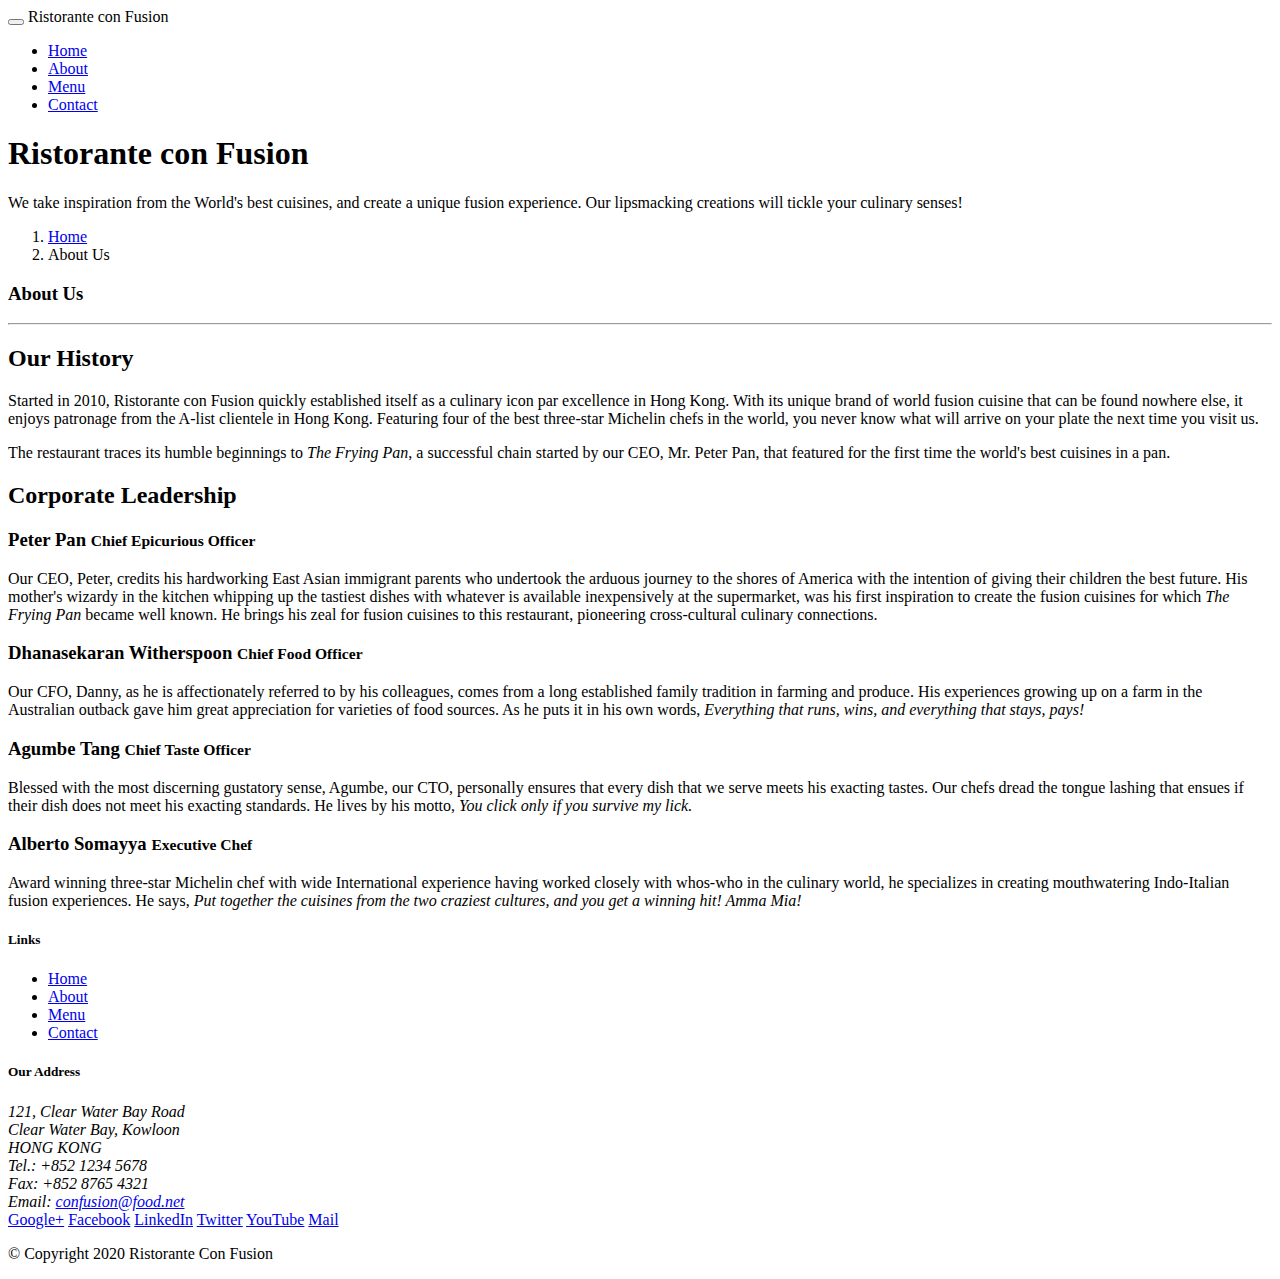
==== aboutus.html @ 40b9193a "file changes" ====
<!DOCTYPE html>
<html lang="en">
<head>
	<meta charset="utf-8">
	<meta name="viewport" content="width=device-width, initial scale=1, shrink-to-fit=no">
	<meta http-equiv="x-ua-compatible" content="ie=edge">
	
	<link rel="stylesheet" href="node_modules/bootstrap/dist/css/bootstrap.min.css">
	<link href="css/styles.css" rel="stylesheet">
	<title>Ristorante Con Fusion: About Us</title>
</head>
<body>
	<nav class="navbar navbar-light navbar-expand-sm fixed-top">
		<div class="container">
			<button class="navbar-toggler" type="button" data-toggle="collapse" data-target="#Navbar">
				<span class="navbar-toggler-icon"></span>
			</button>
			<a class="navbar-brand mr-auto href="index.html">Ristorante con Fusion</a>
			<div class="collapse navbar-collapse" id="Navbar">
				<ul class="navbar-nav mr-auto">
					<li class="nav-item"><a class="nav-link" href="index.html">Home</a></li>
					<li class="nav-item active"><a class="nav-link" href="#">About</a></li>
					<li class="nav-item"><a class="nav-link" href="#">Menu</a></li>
					<li class="nav-item"><a class="nav-link" href="#">Contact</a></li>
				</ul>
			</div>
		</div>
	</nav>
	<header class="jumbotron">
		<div class="container">
			<div class="row row-header">
				<div class="col-12 col-sm-8">
					<h1>Ristorante con Fusion</h1>
					<p>We take inspiration from the World's best cuisines, and create a unique fusion experience. Our lipsmacking creations will tickle your culinary senses!</p>
				</div>
				<div class="col col-sm">
				</div>
			</div>
		</div>
	</header>
	<div class="container">
		<div class="row row-header">
			<ol class="col-12 breadcrumb">
				<li class="breadcrumb-item"><a href="index.html">Home</a></li>
				<li class="breadcrumb-item active">About Us</li>
			</ol>
			<div class="col-12">
				<h3>About Us</h3>
				<hr>
			</div>
		</div>
		<div class="row row-content align-items-center">
			<div class="col-12 col-sm-6">
				<h2>Our History</h2>
				<p>Started in 2010, Ristorante con Fusion quickly established itself as a culinary icon par excellence in Hong Kong. With its unique brand of world fusion cuisine that can be found nowhere else, it enjoys patronage from the A-list clientele in Hong Kong.  Featuring four of the best three-star Michelin chefs in the world, you never know what will arrive on your plate the next time you visit us.</p>
                <p>The restaurant traces its humble beginnings to <em>The Frying Pan</em>, a successful chain started by our CEO, Mr. Peter Pan, that featured for the first time the world's best cuisines in a pan.</p>
            </div>
            <div class="col col-sm">
            </div>
        </div>


        <div class="row row-content">
            <div class="col-12">
                <h2>Corporate Leadership</h2>
                <h3>Peter Pan <small>Chief Epicurious Officer</small></h3>
                <p class=" d-none d-sm-block">Our CEO, Peter, credits his hardworking East Asian immigrant parents who undertook the arduous journey to the shores of America with the intention of giving their children the best future. His mother's wizardy in the kitchen whipping up the tastiest dishes with whatever is available inexpensively at the supermarket, was his first inspiration to create the fusion cuisines for which <em>The Frying Pan</em> became well known. He brings his zeal for fusion cuisines to this restaurant, pioneering cross-cultural culinary connections.</p>
                <h3>Dhanasekaran Witherspoon <small>Chief Food Officer</small></h3>
                <p class=" d-none d-sm-block">Our CFO, Danny, as he is affectionately referred to by his colleagues, comes from a long established family tradition in farming and produce. His experiences growing up on a farm in the Australian outback gave him great appreciation for varieties of food sources. As he puts it in his own words, <em>Everything that runs, wins, and everything that stays, pays!</em></p>
                <h3>Agumbe Tang <small>Chief Taste Officer</small></h3>
                <p class=" d-none d-sm-block">Blessed with the most discerning gustatory sense, Agumbe, our CTO, personally ensures that every dish that we serve meets his exacting tastes. Our chefs dread the tongue lashing that ensues if their dish does not meet his exacting standards. He lives by his motto, <em>You click only if you survive my lick.</em></p>
                <h3>Alberto Somayya <small>Executive Chef</small></h3>
                <p class=" d-none d-sm-block">Award winning three-star Michelin chef with wide International experience having worked closely with whos-who in the culinary world, he specializes in creating mouthwatering Indo-Italian fusion experiences. He says, <em>Put together the cuisines from the two craziest cultures, and you get a winning hit! Amma Mia!</em></p>
            </div>
       </div>

    </div>

    <footer class="footer">
        <div class="container">
            <div class="row">             
                <div class="col-5 offset-1 col-sm-2">
                    <h5>Links</h5>
                    <ul class="list-unstyled">
                        <li><a href="index.html">Home</a></li>
                        <li><a href="#">About</a></li>
                        <li><a href="#">Menu</a></li>
                        <li><a href="#">Contact</a></li>
                    </ul>
                </div>
                <div class="col-6 col-sm-5">
                    <h5>Our Address</h5>
                    <address>
		              121, Clear Water Bay Road<br>
		              Clear Water Bay, Kowloon<br>
		              HONG KONG<br>
		              Tel.: +852 1234 5678<br>
		              Fax: +852 8765 4321<br>
		              Email: <a href="mailto:confusion@food.net">confusion@food.net</a>
		           </address>
                </div>
                <div class="col col-sm-4 align-self-center">
                    <div class="text-align:center">
                        <a href="http://google.com/+">Google+</a>
                        <a href="http://www.facebook.com/profile.php?id=">Facebook</a>
                        <a href="http://www.linkedin.com/in/">LinkedIn</a>
                        <a href="http://twitter.com/">Twitter</a>
                        <a href="http://youtube.com/">YouTube</a>
                        <a href="mailto:">Mail</a>
                    </div>
                </div>
           </div>
           <div class="row justify-content-center">             
                <div class="col-auto">
                    <p>© Copyright 2020 Ristorante Con Fusion</p>
                </div>
           </div>
        </div>
    </footer>
		<script src="node_modules/jquery/dist/jquery.min.js"></script>
		<script src="node_modules/popper.js/dist/umd/popper.min.js"></script>
		<script src="node_modules/bootstrap/dist/js/bootstrap.min.js"></script>
</body>

</html>
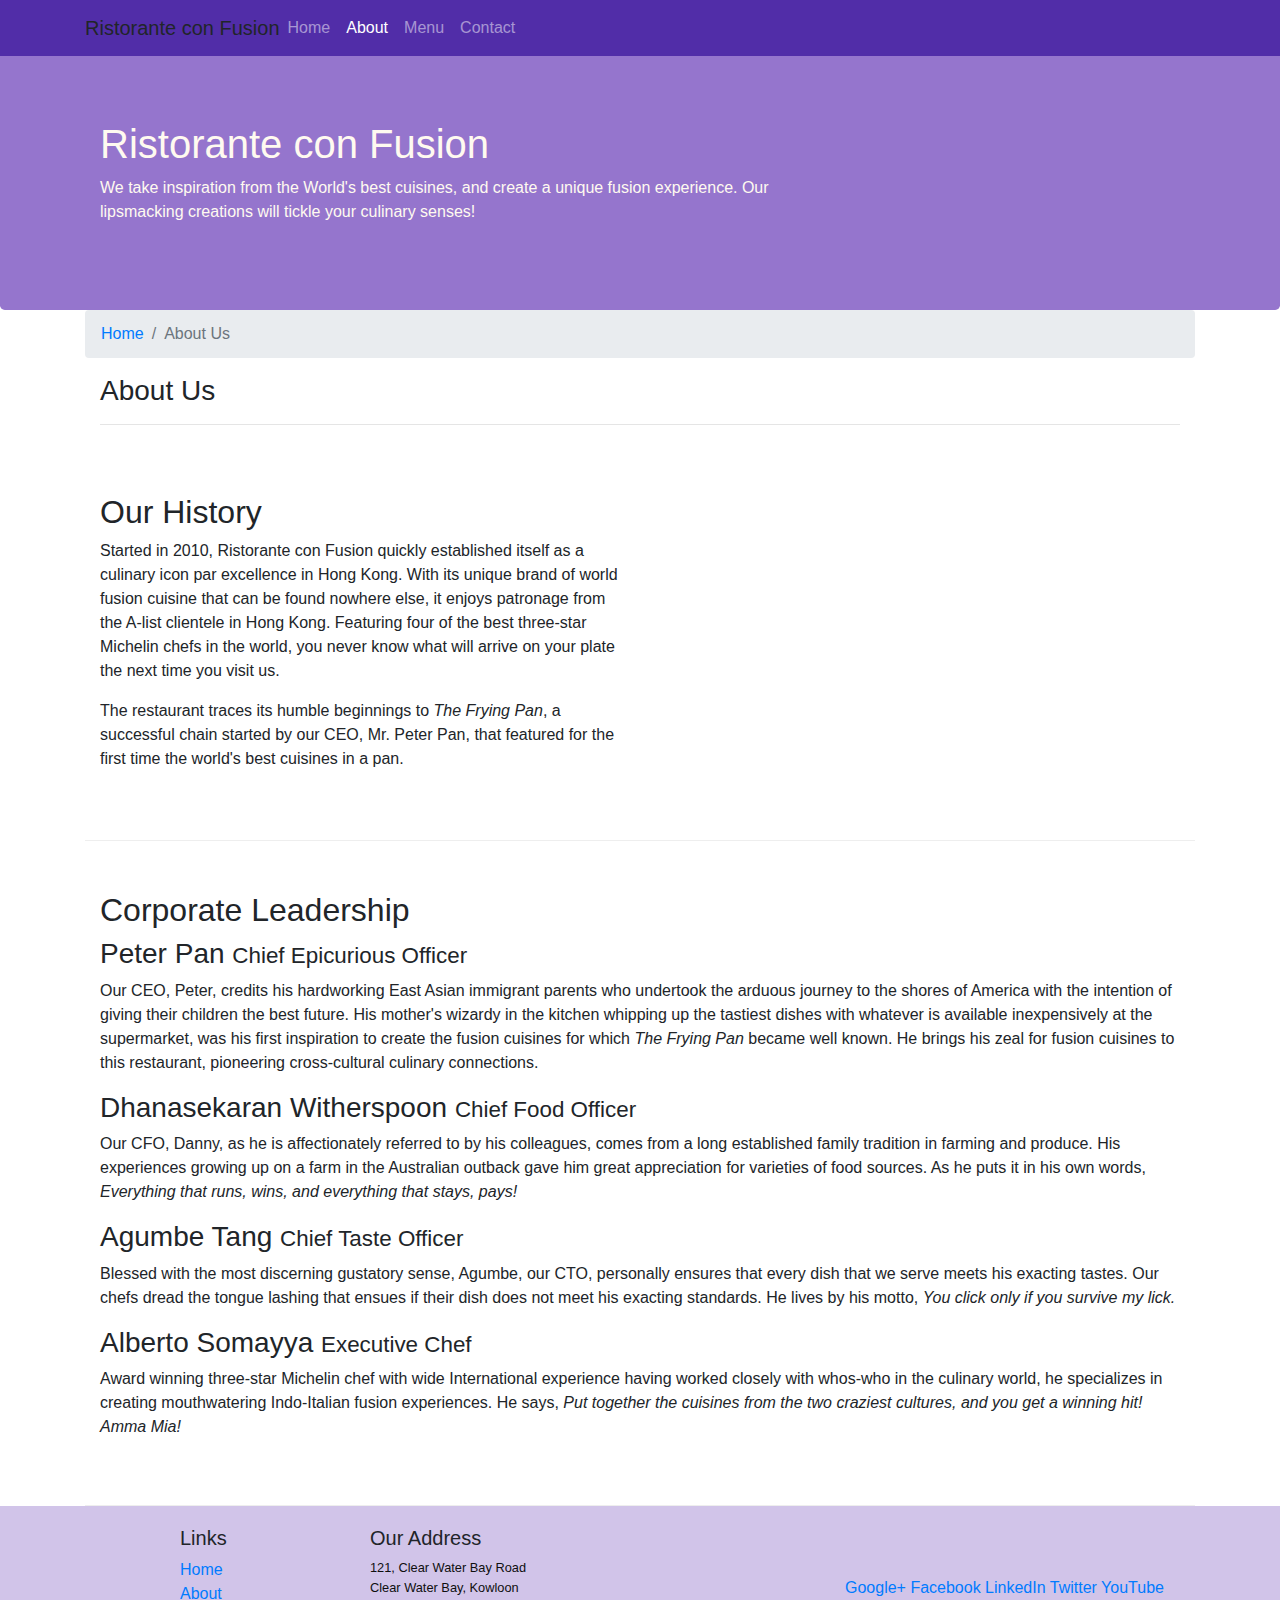
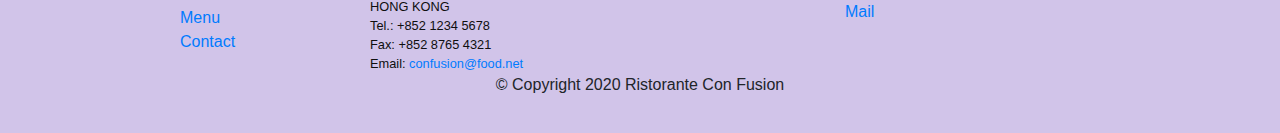
==== commit eb927604: "css changed" ====
--- a/aboutus.html
+++ b/aboutus.html
@@ -10,7 +10,7 @@
 	<title>Ristorante Con Fusion: About Us</title>
 </head>
 <body>
-	<nav class="navbar navbar-light navbar-expand-sm fixed-top">
+	<nav class="navbar navbar-dark navbar-expand-sm fixed-top">
 		<div class="container">
 			<button class="navbar-toggler" type="button" data-toggle="collapse" data-target="#Navbar">
 				<span class="navbar-toggler-icon"></span>
--- a/css/styles.css
+++ b/css/styles.css
@@ -0,0 +1,37 @@
+ .row-header {
+	 margin: 0px auto;
+	 padding: 0px;
+ }
+ .row-content {
+	 margin: 0px auto;
+	 padding: 50px 0px 50px 0px;
+	 border-bottom: 1px ridge;
+	 min-height:400px;
+ }
+ .footer {
+	 background-color:  #D1C4E9;
+	 margin: 0px auto;
+	 padding: 20px 0px 20px 0px;
+ }
+ .jumbotron {
+	 padding: 70px 30px 70px 30px;
+	 margin: 0px auto;
+	 background: #9575CD;
+	 color:floralwhite;
+ }
+ address {
+	 font-size:80%;
+	 margin:0px;
+	 color:#0f0f0f;
+ }
+ body {
+	padding: 50px 0px 0px 0px;
+	z-index: 0;
+ }
+ .navbar-dark {
+	background-color: #512DA8;
+ }
+ 
+	
+
+	 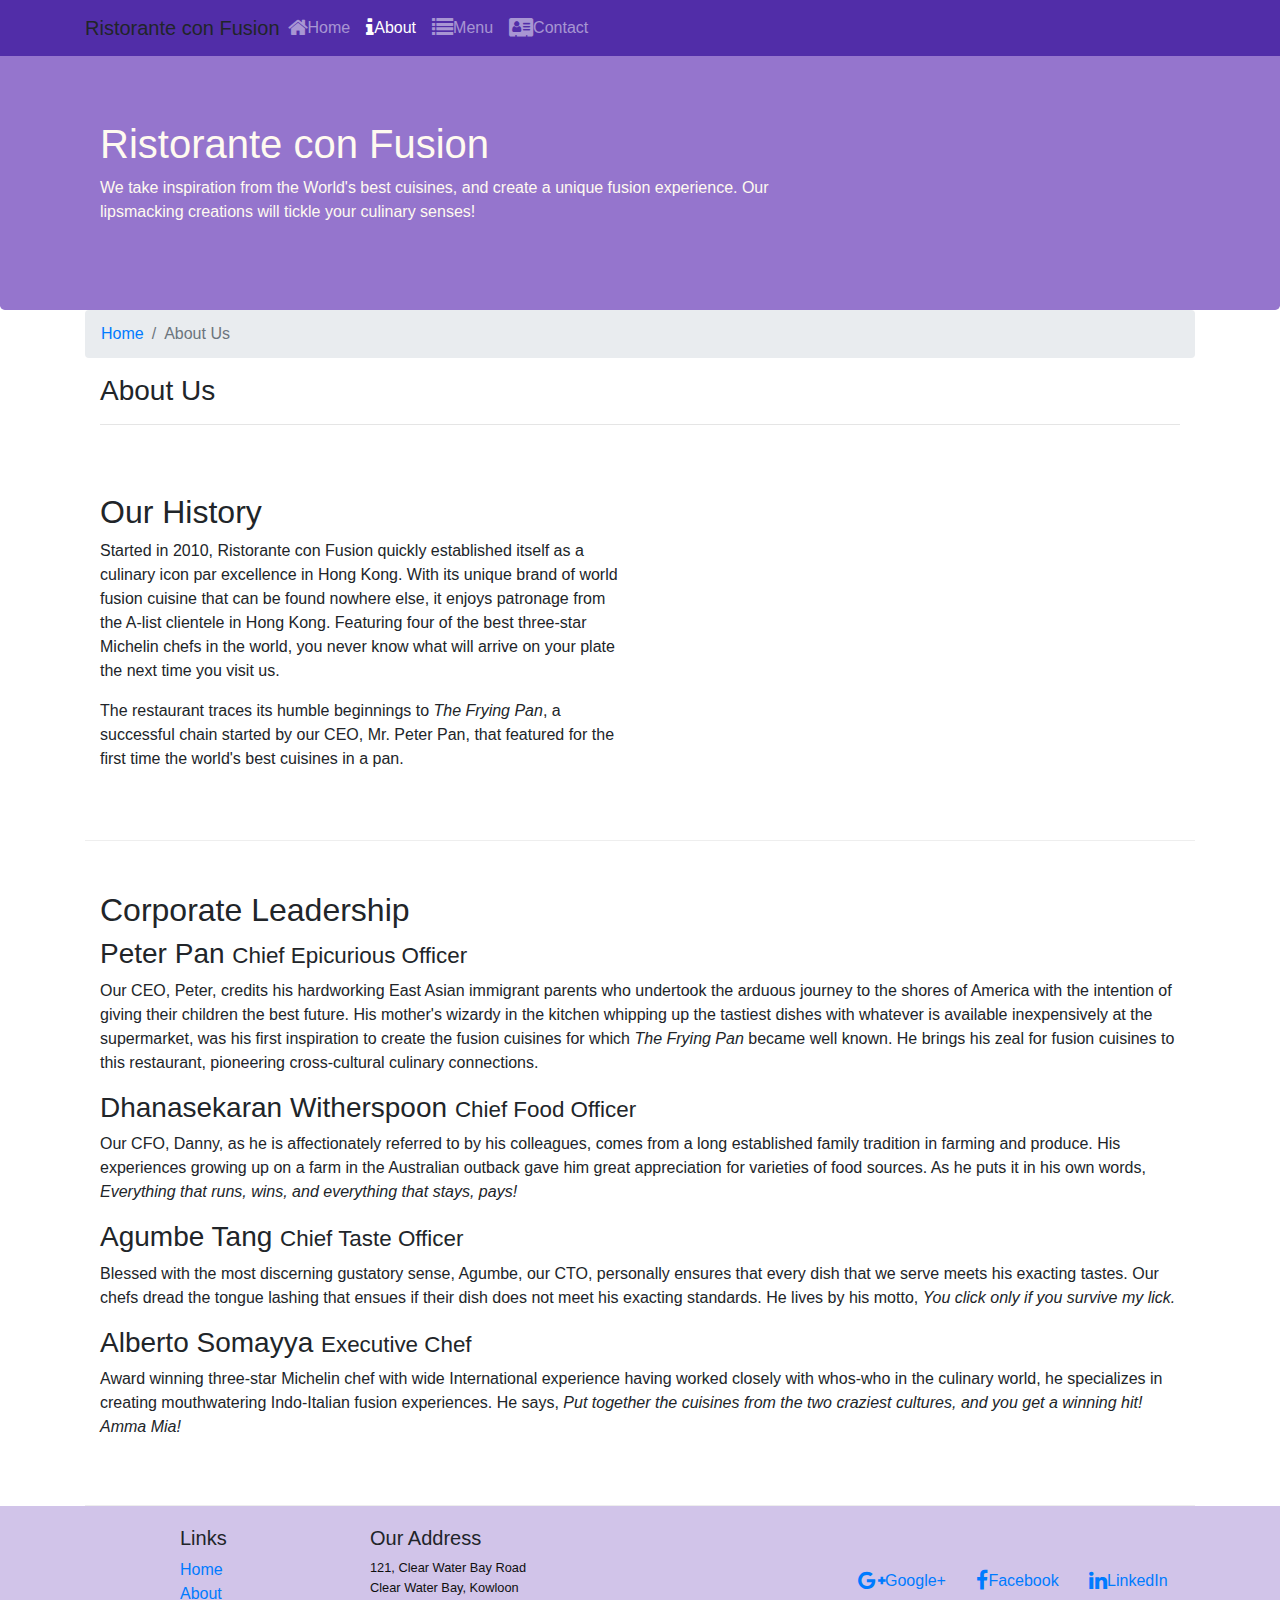
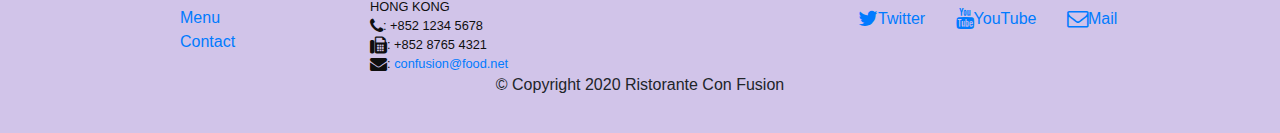
==== commit bddbb790: "icons added" ====
--- a/aboutus.html
+++ b/aboutus.html
@@ -6,6 +6,8 @@
 	<meta http-equiv="x-ua-compatible" content="ie=edge">
 	
 	<link rel="stylesheet" href="node_modules/bootstrap/dist/css/bootstrap.min.css">
+	<link rel="stylesheet" href="node_modules/font-awesome/css/font-awesome.min.css">
+	<link rel="stylesheet" href="node-modules/bootstrap-social/bootstrap-social.css">
 	<link href="css/styles.css" rel="stylesheet">
 	<title>Ristorante Con Fusion: About Us</title>
 </head>
@@ -18,10 +20,10 @@
 			<a class="navbar-brand mr-auto href="index.html">Ristorante con Fusion</a>
 			<div class="collapse navbar-collapse" id="Navbar">
 				<ul class="navbar-nav mr-auto">
-					<li class="nav-item"><a class="nav-link" href="index.html">Home</a></li>
-					<li class="nav-item active"><a class="nav-link" href="#">About</a></li>
-					<li class="nav-item"><a class="nav-link" href="#">Menu</a></li>
-					<li class="nav-item"><a class="nav-link" href="#">Contact</a></li>
+					<li class="nav-item"><a class="nav-link" href="index.html"><span class="fa fa-home fa-lg"></span>Home</a></li>
+					<li class="nav-item active"><a class="nav-link" href="#"><span class="fa fa-info fa-lg"></span>About</a></li>
+					<li class="nav-item"><a class="nav-link" href="#"><span class="fa fa-list fa-lg"></span>Menu</a></li>
+					<li class="nav-item"><a class="nav-link" href="#"><span class="fa fa-address-card fa-lg"></span>Contact</a></li>
 				</ul>
 			</div>
 		</div>
@@ -94,19 +96,19 @@
 		              121, Clear Water Bay Road<br>
 		              Clear Water Bay, Kowloon<br>
 		              HONG KONG<br>
-		              Tel.: +852 1234 5678<br>
-		              Fax: +852 8765 4321<br>
-		              Email: <a href="mailto:confusion@food.net">confusion@food.net</a>
+		              <i class="fa fa-phone fa-lg"></i>: +852 1234 5678<br>
+		              <i class="fa fa-fax fa-lg"></i>: +852 8765 4321<br>
+		              <i class="fa fa-envelope fa-lg"></i>: <a href="mailto:confusion@food.net">confusion@food.net</a>
 		           </address>
                 </div>
                 <div class="col col-sm-4 align-self-center">
                     <div class="text-align:center">
-                        <a href="http://google.com/+">Google+</a>
-                        <a href="http://www.facebook.com/profile.php?id=">Facebook</a>
-                        <a href="http://www.linkedin.com/in/">LinkedIn</a>
-                        <a href="http://twitter.com/">Twitter</a>
-                        <a href="http://youtube.com/">YouTube</a>
-                        <a href="mailto:">Mail</a>
+                        <a class="btn btn-social-icon btn-google-plus" href="http://google.com/+"><i class="fa fa-google-plus fa-lg"></i>Google+</a>
+                        <a class="btn btn-social-icon btn-facebook" href="http://www.facebook.com/profile.php?id="><i class="fa fa-facebook fa-lg"></i>Facebook</a>
+                        <a class="btn btn-social-icon btn-linkedin" href="http://www.linkedin.com/in/"><i class="fa fa-linkedin fa-lg"></i>LinkedIn</a>
+                        <a class="btn btn-social-icon btn-twitter" href="http://twitter.com/"><i class="fa fa-twitter fa-lg"></i>Twitter</a>
+                        <a class="btn btn-social-icon btn-google" href="http://youtube.com/"><i class="fa fa-youtube fa-lg"></i>YouTube</a>
+                        <a class="btn btn-social-icon" href="mailto:"><i class="fa fa-envelope-o fa-lg"></i>Mail</a>
                     </div>
                 </div>
            </div>
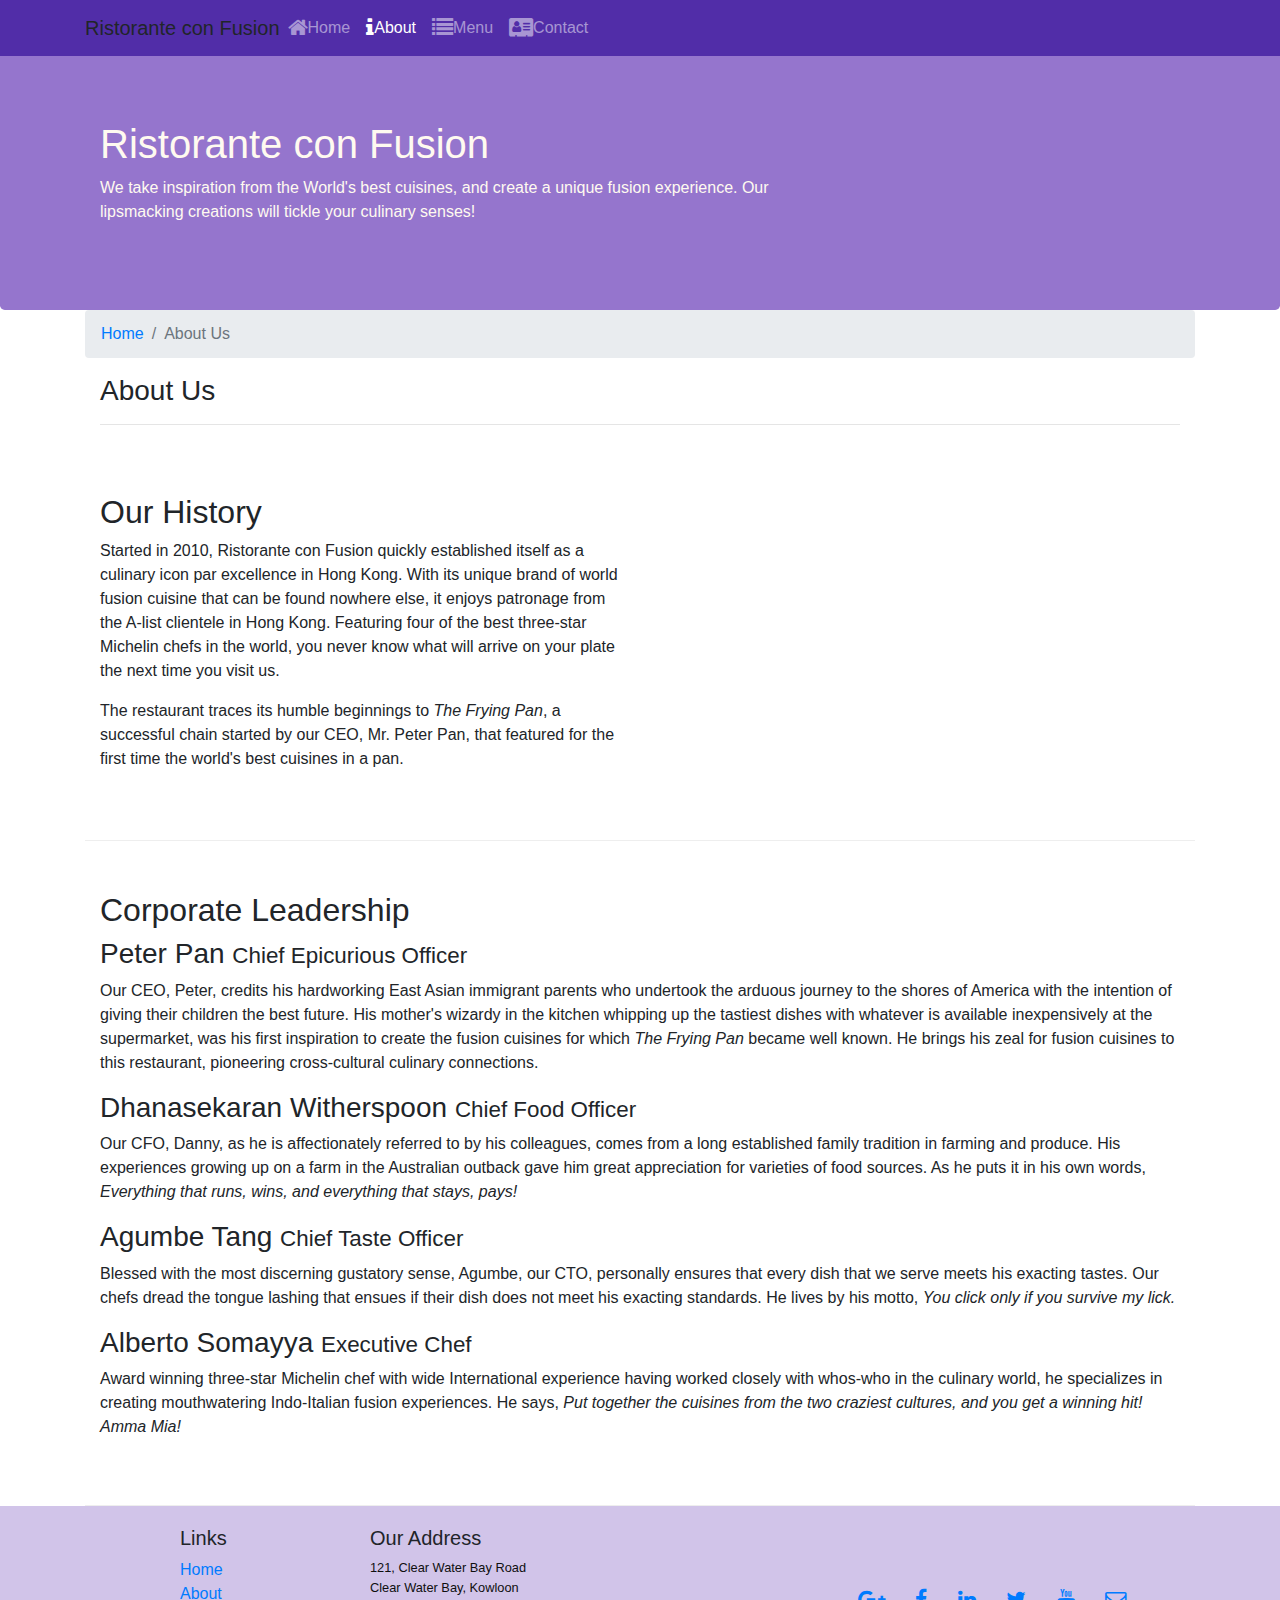
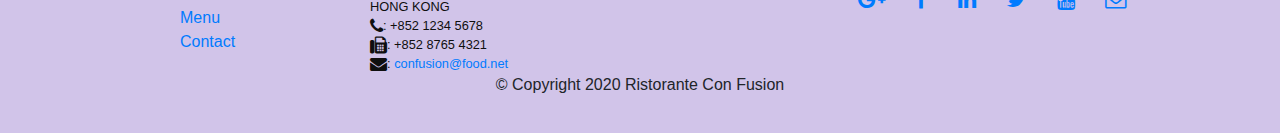
==== commit 06ab00b1: "Buttons" ====
--- a/aboutus.html
+++ b/aboutus.html
@@ -101,14 +101,14 @@
 		              <i class="fa fa-envelope fa-lg"></i>: <a href="mailto:confusion@food.net">confusion@food.net</a>
 		           </address>
                 </div>
-                <div class="col col-sm-4 align-self-center">
+                <div class="col-12 col-sm-4 align-self-center">
                     <div class="text-align:center">
-                        <a class="btn btn-social-icon btn-google-plus" href="http://google.com/+"><i class="fa fa-google-plus fa-lg"></i>Google+</a>
-                        <a class="btn btn-social-icon btn-facebook" href="http://www.facebook.com/profile.php?id="><i class="fa fa-facebook fa-lg"></i>Facebook</a>
-                        <a class="btn btn-social-icon btn-linkedin" href="http://www.linkedin.com/in/"><i class="fa fa-linkedin fa-lg"></i>LinkedIn</a>
-                        <a class="btn btn-social-icon btn-twitter" href="http://twitter.com/"><i class="fa fa-twitter fa-lg"></i>Twitter</a>
-                        <a class="btn btn-social-icon btn-google" href="http://youtube.com/"><i class="fa fa-youtube fa-lg"></i>YouTube</a>
-                        <a class="btn btn-social-icon" href="mailto:"><i class="fa fa-envelope-o fa-lg"></i>Mail</a>
+                        <a class="btn btn-social-icon btn-google-plus" href="http://google.com/+"><i class="fa fa-google-plus fa-lg"></i></a>
+                        <a class="btn btn-social-icon btn-facebook" href="http://www.facebook.com/profile.php?id="><i class="fa fa-facebook fa-lg"></i></a>
+                        <a class="btn btn-social-icon btn-linkedin" href="http://www.linkedin.com/in/"><i class="fa fa-linkedin fa-lg"></i></a>
+                        <a class="btn btn-social-icon btn-twitter" href="http://twitter.com/"><i class="fa fa-twitter fa-lg"></i></a>
+                        <a class="btn btn-social-icon btn-google" href="http://youtube.com/"><i class="fa fa-youtube fa-lg"></i></a>
+                        <a class="btn btn-social-icon" href="mailto:"><i class="fa fa-envelope-o fa-lg"></i></a>
                     </div>
                 </div>
            </div>
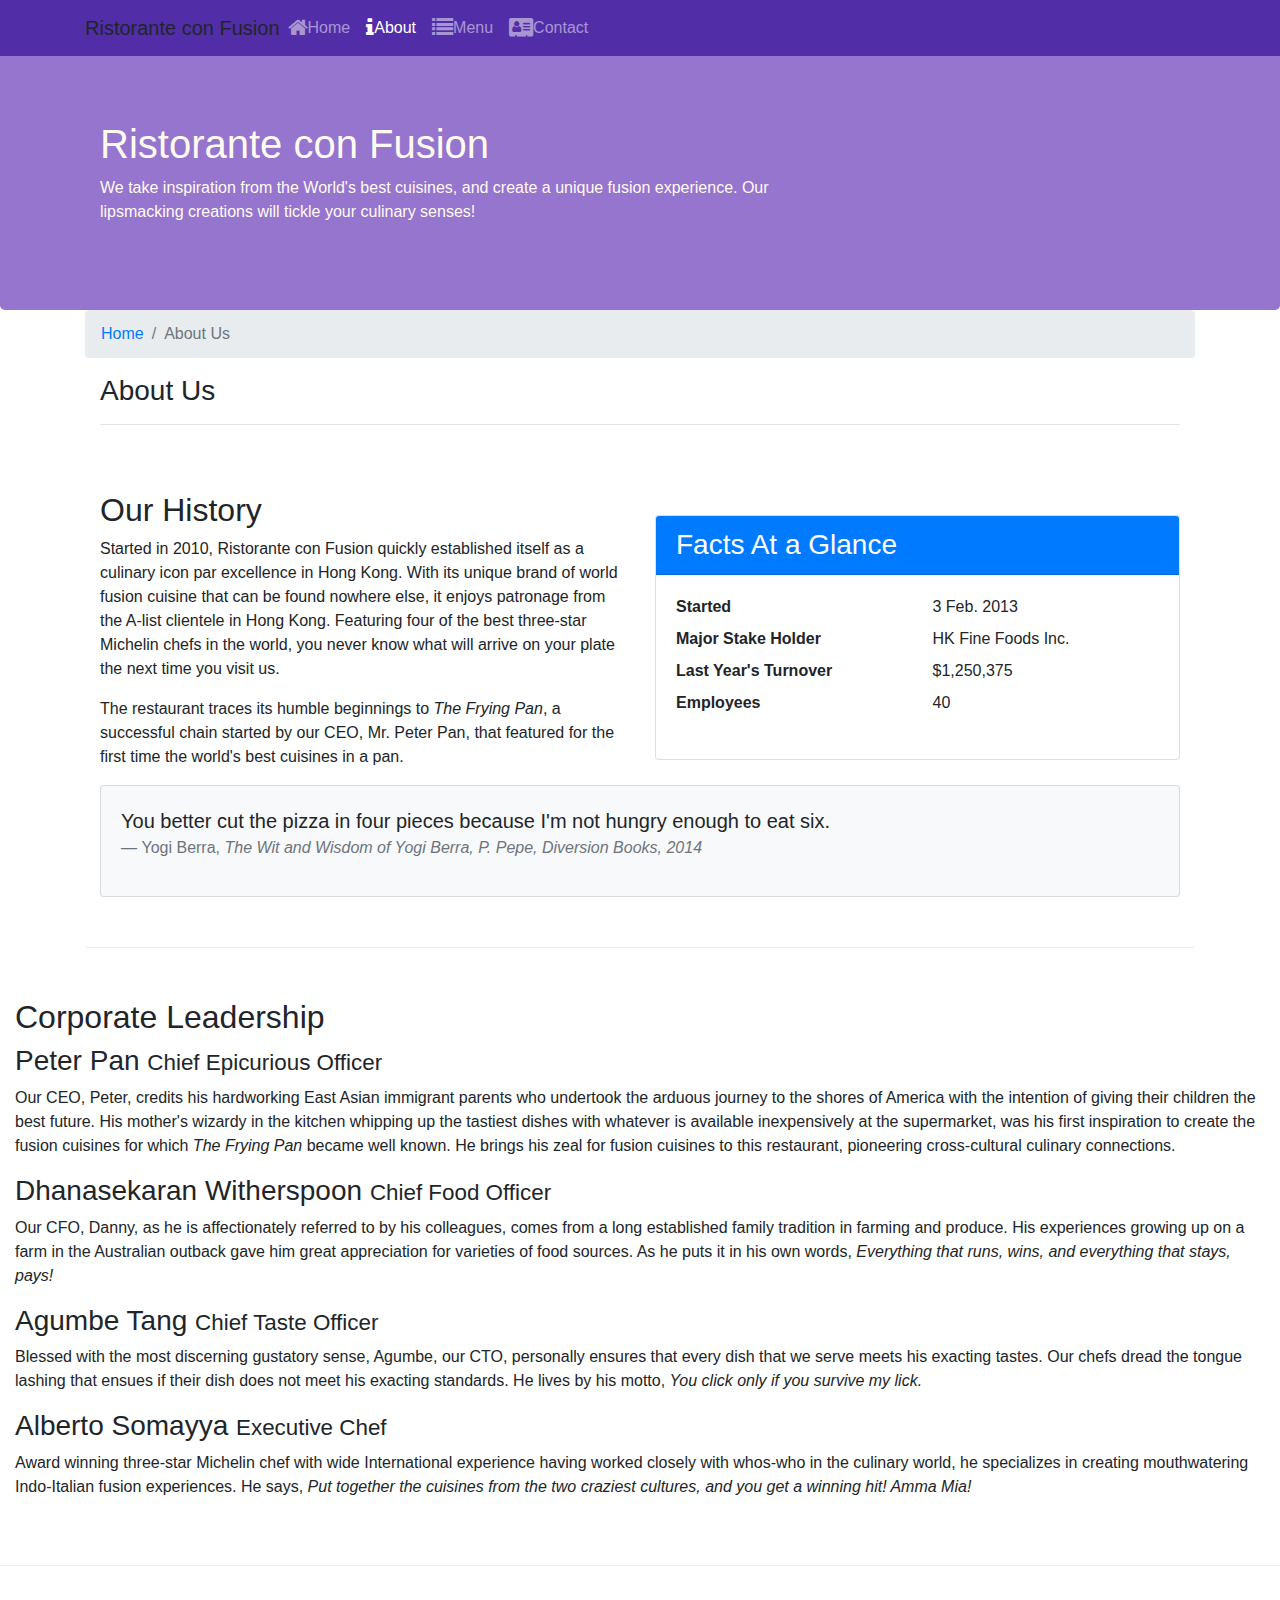
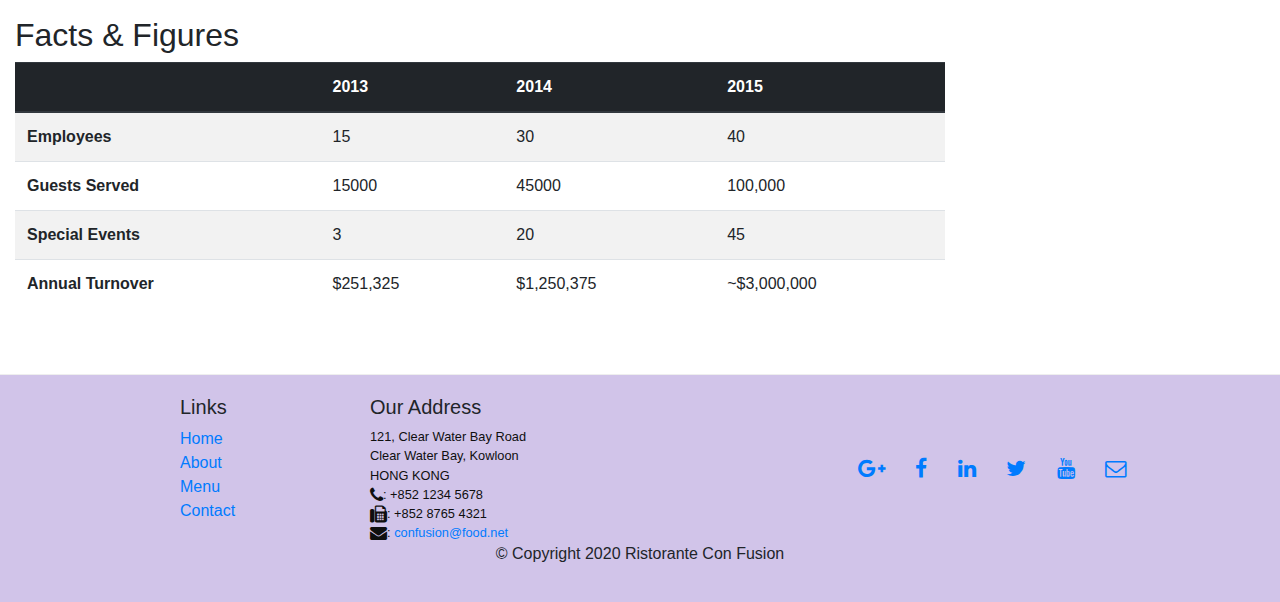
==== commit ce5b030d: "tables and cards" ====
--- a/aboutus.html
+++ b/aboutus.html
@@ -57,7 +57,35 @@
 				<p>Started in 2010, Ristorante con Fusion quickly established itself as a culinary icon par excellence in Hong Kong. With its unique brand of world fusion cuisine that can be found nowhere else, it enjoys patronage from the A-list clientele in Hong Kong.  Featuring four of the best three-star Michelin chefs in the world, you never know what will arrive on your plate the next time you visit us.</p>
                 <p>The restaurant traces its humble beginnings to <em>The Frying Pan</em>, a successful chain started by our CEO, Mr. Peter Pan, that featured for the first time the world's best cuisines in a pan.</p>
             </div>
-            <div class="col col-sm">
+			<div class="col-12 col-sm-6">
+                <div class="card">
+                    <h3 class="card-header bg-primary text-white">Facts At a Glance</h3>
+                    <div class="card-body">
+                        <dl class="row">
+                            <dt class="col-6">Started</dt>
+                            <dd class="col-6">3 Feb. 2013</dd>
+                            <dt class="col-6">Major Stake Holder</dt>
+                            <dd class="col-6">HK Fine Foods Inc.</dd>
+                            <dt class="col-6">Last Year's Turnover</dt>
+                            <dd class="col-6">$1,250,375</dd>
+                            <dt class="col-6">Employees</dt>
+                            <dd class="col-6">40</dd>
+                        </dl>
+                    </div>
+                </div>
+            </div>
+			<div class="col-12">
+                <div class="card card-body bg-light">
+                    <blockquote class="blockquote">
+                        <p class="mb-0">You better cut the pizza in four pieces because
+                            I'm not hungry enough to eat six.</p>
+                        <footer class="blockquote-footer">Yogi Berra,
+                            <cite title="Source Title">The Wit and Wisdom of Yogi Berra,
+                            P. Pepe, Diversion Books, 2014</cite>
+                        </footer>
+                    </blockquote>
+                </div>
+            </div>
             </div>
         </div>
 
@@ -75,6 +103,51 @@
                 <p class=" d-none d-sm-block">Award winning three-star Michelin chef with wide International experience having worked closely with whos-who in the culinary world, he specializes in creating mouthwatering Indo-Italian fusion experiences. He says, <em>Put together the cuisines from the two craziest cultures, and you get a winning hit! Amma Mia!</em></p>
             </div>
        </div>
+		 <div class="row row-content">
+            <div class="col-12 col-sm-9">
+                <h2>Facts &amp; Figures</h2>
+				<div class="table-responsive">
+					<table class="table table-striped">
+                        <thead class="thead-dark">
+                            <tr>
+                                <th>&nbsp;</th>
+                                <th>2013</th>
+                                <th>2014</th>
+                                <th>2015</th>
+                            </tr>
+                        </thead>
+                        <tbody>
+                            <tr>
+                                <th>Employees</th>
+                                <td>15</td>
+                                <td>30</td>
+                                <td>40</td>
+                            </tr>
+                            <tr>
+                                <th>Guests Served</th>
+                                <td>15000</td>
+                                <td>45000</td>
+                                <td>100,000</td>
+                            </tr>
+                            <tr>
+                                <th>Special Events</th>
+                                <td>3</td>
+                                <td>20</td>
+                                <td>45</td>
+                            </tr>
+                            <tr>
+                                <th>Annual Turnover</th>
+                                <td>$251,325</td>
+                                <td>$1,250,375</td>
+                                <td>~$3,000,000</td>
+                            </tr>
+                        </tbody>
+                    </table>
+                </div>
+            </div>
+             <div class="col-12 col-sm-3">
+            </div>
+       </div> 
 
     </div>
 
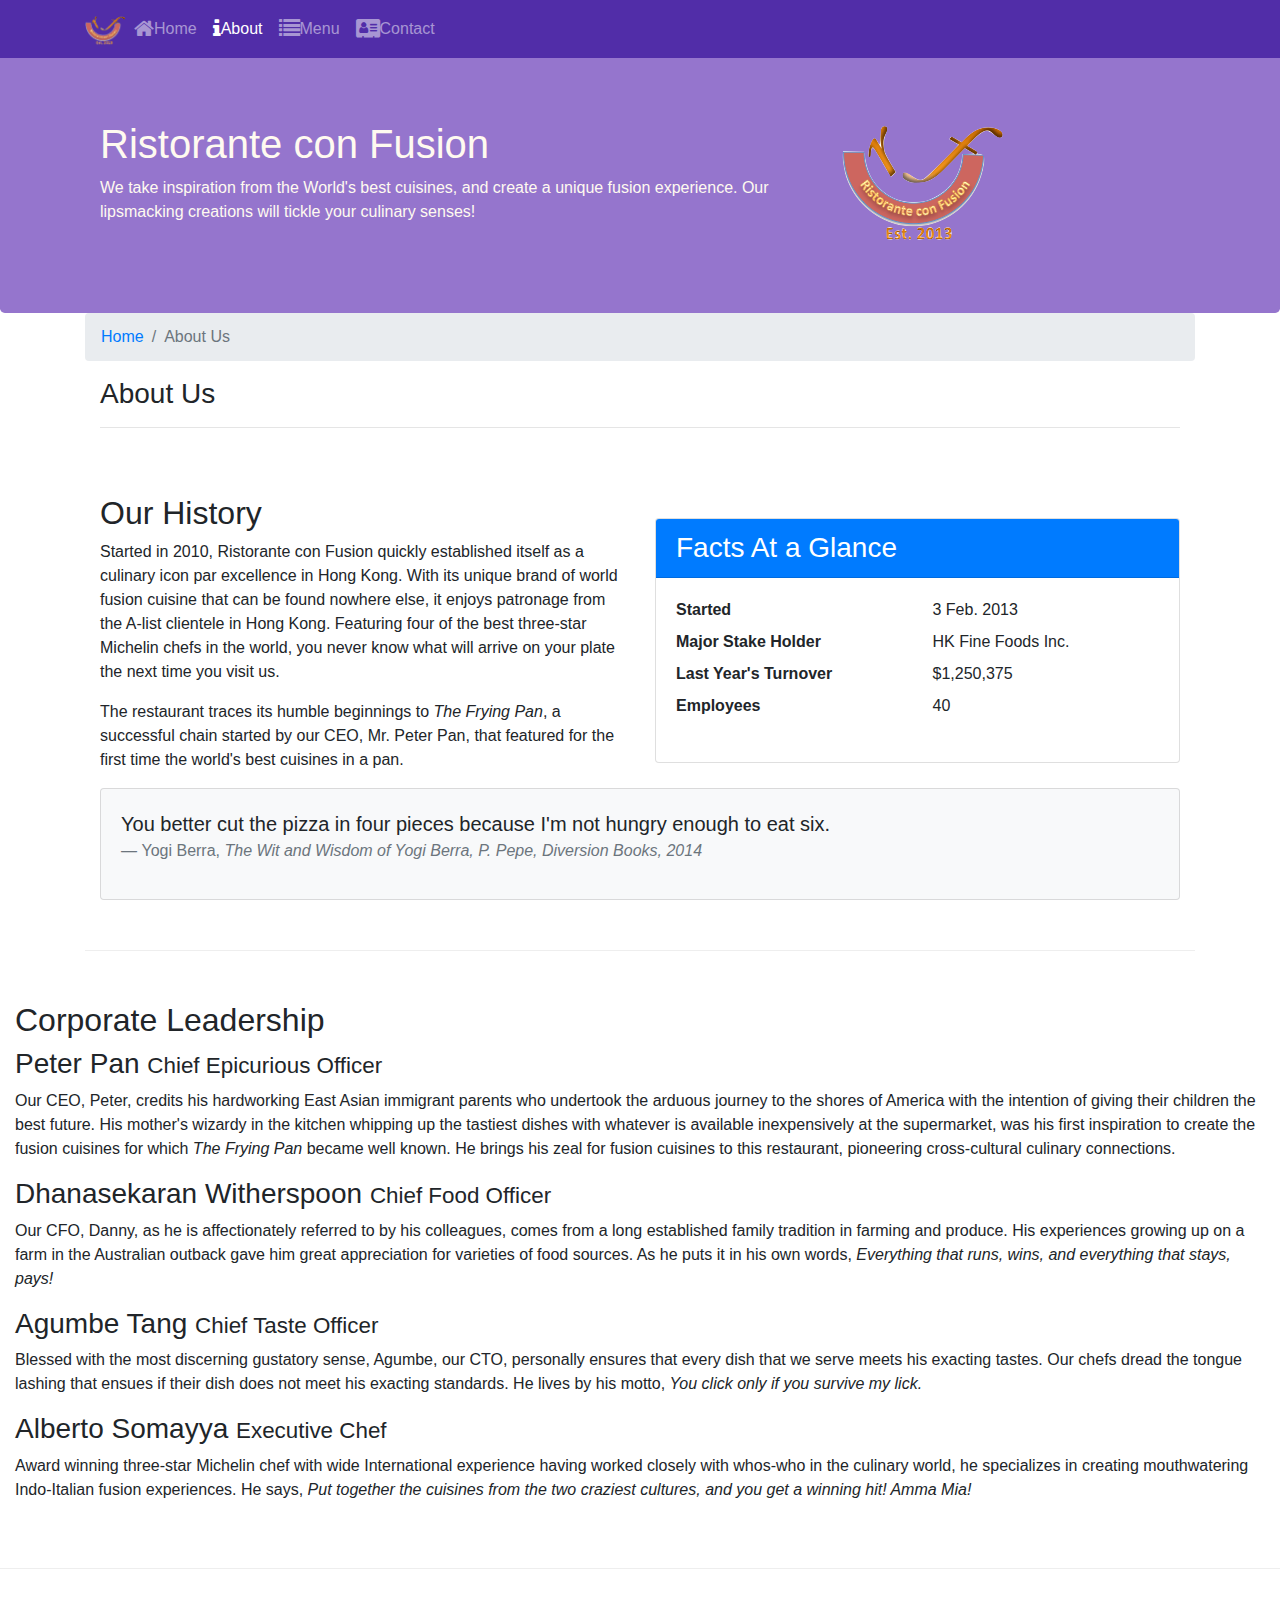
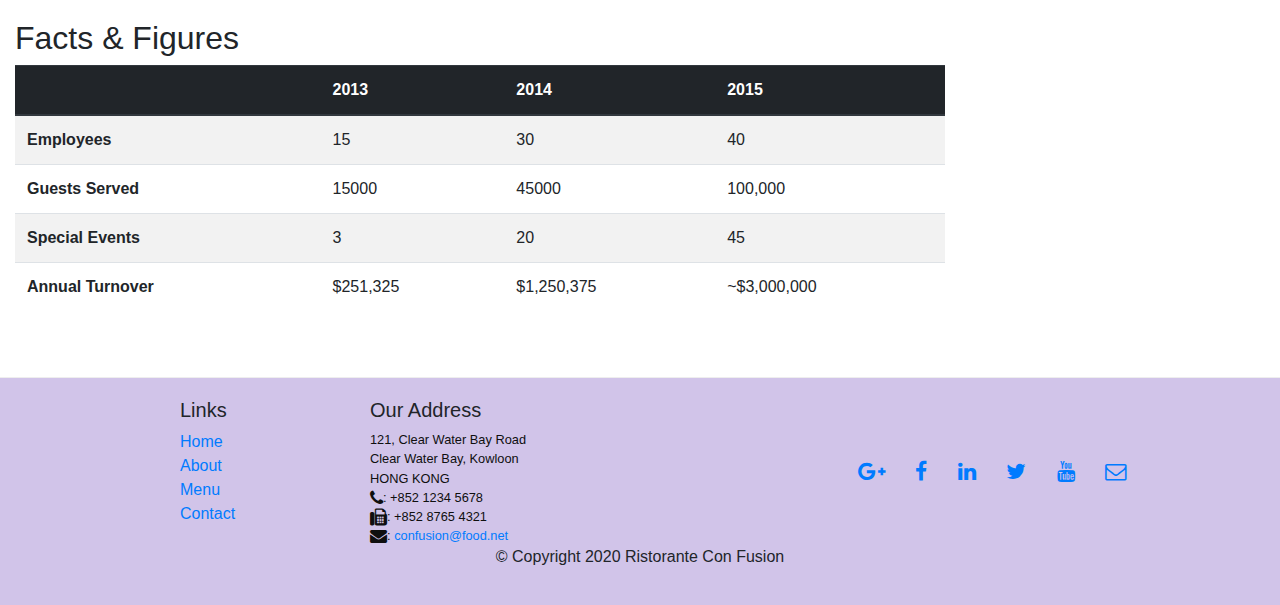
==== commit f67a85e4: "complete" ====
--- a/aboutus.html
+++ b/aboutus.html
@@ -17,7 +17,7 @@
 			<button class="navbar-toggler" type="button" data-toggle="collapse" data-target="#Navbar">
 				<span class="navbar-toggler-icon"></span>
 			</button>
-			<a class="navbar-brand mr-auto href="index.html">Ristorante con Fusion</a>
+			<a class="navbar-brand mr-auto href="#"><img src="img/logo.png" height="30" width="41"></a>
 			<div class="collapse navbar-collapse" id="Navbar">
 				<ul class="navbar-nav mr-auto">
 					<li class="nav-item"><a class="nav-link" href="index.html"><span class="fa fa-home fa-lg"></span>Home</a></li>
@@ -35,7 +35,8 @@
 					<h1>Ristorante con Fusion</h1>
 					<p>We take inspiration from the World's best cuisines, and create a unique fusion experience. Our lipsmacking creations will tickle your culinary senses!</p>
 				</div>
-				<div class="col col-sm">
+				<div class="col-12 col-sm align-self-center">
+                    <img src="img/logo.png" class="img-fluid">
 				</div>
 			</div>
 		</div>
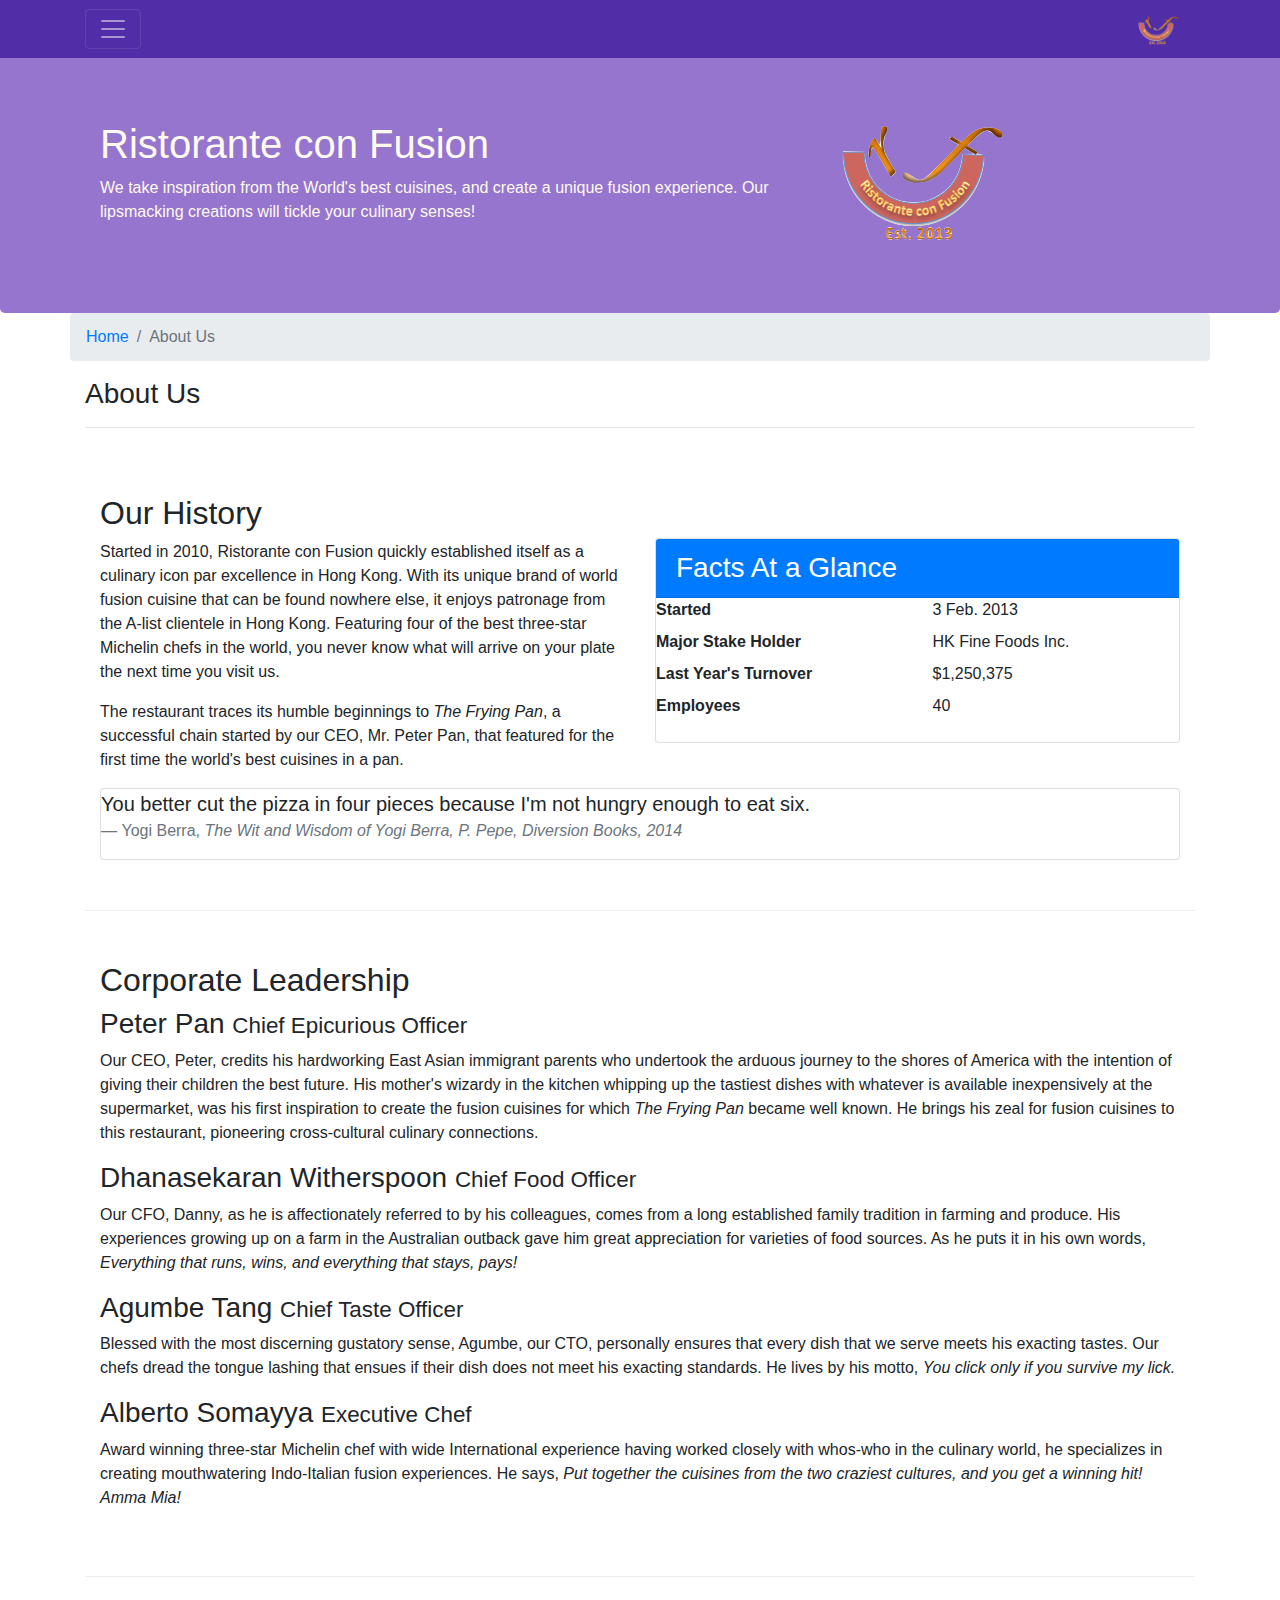
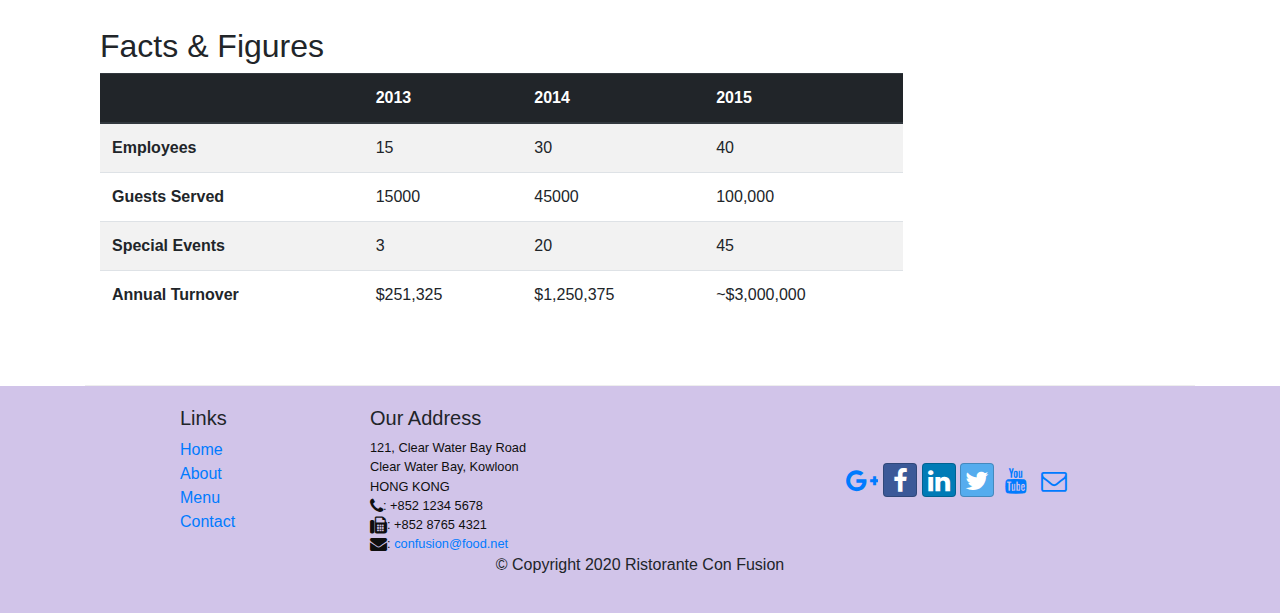
==== commit 4da75816: "All changes" ====
--- a/aboutus.html
+++ b/aboutus.html
@@ -2,28 +2,29 @@
 <html lang="en">
 <head>
 	<meta charset="utf-8">
-	<meta name="viewport" content="width=device-width, initial scale=1, shrink-to-fit=no">
+	<meta name="viewport" content="width=device-width, initial-scale=1, shrink-to-fit=no">
 	<meta http-equiv="x-ua-compatible" content="ie=edge">
 	
 	<link rel="stylesheet" href="node_modules/bootstrap/dist/css/bootstrap.min.css">
 	<link rel="stylesheet" href="node_modules/font-awesome/css/font-awesome.min.css">
-	<link rel="stylesheet" href="node-modules/bootstrap-social/bootstrap-social.css">
+	<link rel="stylesheet" href="css/bootstrap-social.css">
 	<link href="css/styles.css" rel="stylesheet">
+
 	<title>Ristorante Con Fusion: About Us</title>
 </head>
 <body>
-	<nav class="navbar navbar-dark navbar-expand-sm fixed-top">
+	<nav class="navbar navbar-dark navbar-toggleable-sm fixed-top">
 		<div class="container">
 			<button class="navbar-toggler" type="button" data-toggle="collapse" data-target="#Navbar">
 				<span class="navbar-toggler-icon"></span>
 			</button>
-			<a class="navbar-brand mr-auto href="#"><img src="img/logo.png" height="30" width="41"></a>
+			<a class="navbar-brand href="./index.html"><img src="img/logo.png" height="30" width="41"></a>
 			<div class="collapse navbar-collapse" id="Navbar">
-				<ul class="navbar-nav mr-auto">
-					<li class="nav-item"><a class="nav-link" href="index.html"><span class="fa fa-home fa-lg"></span>Home</a></li>
+				<ul class="navbar-nav">
+					<li class="nav-item"><a class="nav-link" href="./index.html"><span class="fa fa-home fa-lg"></span>Home</a></li>
 					<li class="nav-item active"><a class="nav-link" href="#"><span class="fa fa-info fa-lg"></span>About</a></li>
 					<li class="nav-item"><a class="nav-link" href="#"><span class="fa fa-list fa-lg"></span>Menu</a></li>
-					<li class="nav-item"><a class="nav-link" href="#"><span class="fa fa-address-card fa-lg"></span>Contact</a></li>
+					<li class="nav-item"><a class="nav-link" href="./contactus.html"><span class="fa fa-address-card fa-lg"></span>Contact</a></li>
 				</ul>
 			</div>
 		</div>
@@ -35,14 +36,14 @@
 					<h1>Ristorante con Fusion</h1>
 					<p>We take inspiration from the World's best cuisines, and create a unique fusion experience. Our lipsmacking creations will tickle your culinary senses!</p>
 				</div>
-				<div class="col-12 col-sm align-self-center">
-                    <img src="img/logo.png" class="img-fluid">
+				<div class="col col-sm align-self-center">
+                    			<img src="img/logo.png" class="img-fluid">
 				</div>
 			</div>
 		</div>
 	</header>
 	<div class="container">
-		<div class="row row-header">
+		<div class="row">
 			<ol class="col-12 breadcrumb">
 				<li class="breadcrumb-item"><a href="index.html">Home</a></li>
 				<li class="breadcrumb-item active">About Us</li>
@@ -53,30 +54,30 @@
 			</div>
 		</div>
 		<div class="row row-content align-items-center">
-			<div class="col-12 col-sm-6">
+			<div class="col-sm-6">
 				<h2>Our History</h2>
 				<p>Started in 2010, Ristorante con Fusion quickly established itself as a culinary icon par excellence in Hong Kong. With its unique brand of world fusion cuisine that can be found nowhere else, it enjoys patronage from the A-list clientele in Hong Kong.  Featuring four of the best three-star Michelin chefs in the world, you never know what will arrive on your plate the next time you visit us.</p>
                 <p>The restaurant traces its humble beginnings to <em>The Frying Pan</em>, a successful chain started by our CEO, Mr. Peter Pan, that featured for the first time the world's best cuisines in a pan.</p>
             </div>
-			<div class="col-12 col-sm-6">
-                <div class="card">
-                    <h3 class="card-header bg-primary text-white">Facts At a Glance</h3>
-                    <div class="card-body">
-                        <dl class="row">
-                            <dt class="col-6">Started</dt>
-                            <dd class="col-6">3 Feb. 2013</dd>
-                            <dt class="col-6">Major Stake Holder</dt>
-                            <dd class="col-6">HK Fine Foods Inc.</dd>
-                            <dt class="col-6">Last Year's Turnover</dt>
-                            <dd class="col-6">$1,250,375</dd>
-                            <dt class="col-6">Employees</dt>
-                            <dd class="col-6">40</dd>
-                        </dl>
-                    </div>
-                </div>
-            </div>
-			<div class="col-12">
-                <div class="card card-body bg-light">
+		<div class="col-12 col-sm-6">
+                	<div class="card">
+                    		<h3 class="card-header bg-primary text-white">Facts At a Glance</h3>
+                    		<div class="card-block">
+                        	<dl class="row">
+                            		<dt class="col-6">Started</dt>
+                            		<dd class="col-6">3 Feb. 2013</dd>
+                            		<dt class="col-6">Major Stake Holder</dt>
+                            		<dd class="col-6">HK Fine Foods Inc.</dd>
+                            		<dt class="col-6">Last Year's Turnover</dt>
+                            		<dd class="col-6">$1,250,375</dd>
+                            		<dt class="col-6">Employees</dt>
+                            		<dd class="col-6">40</dd>
+                        	</dl>
+                    	</div>
+                </div>
+            </div>
+	   <div class="col-12">
+                <div class="card card-block bg-faded">
                     <blockquote class="blockquote">
                         <p class="mb-0">You better cut the pizza in four pieces because
                             I'm not hungry enough to eat six.</p>
@@ -87,30 +88,29 @@
                     </blockquote>
                 </div>
             </div>
-            </div>
         </div>
 
 
-        <div class="row row-content">
+        <div class="row row-content align-items-center">
             <div class="col-12">
                 <h2>Corporate Leadership</h2>
                 <h3>Peter Pan <small>Chief Epicurious Officer</small></h3>
-                <p class=" d-none d-sm-block">Our CEO, Peter, credits his hardworking East Asian immigrant parents who undertook the arduous journey to the shores of America with the intention of giving their children the best future. His mother's wizardy in the kitchen whipping up the tastiest dishes with whatever is available inexpensively at the supermarket, was his first inspiration to create the fusion cuisines for which <em>The Frying Pan</em> became well known. He brings his zeal for fusion cuisines to this restaurant, pioneering cross-cultural culinary connections.</p>
+                <p class="hidden-xs-down">Our CEO, Peter, credits his hardworking East Asian immigrant parents who undertook the arduous journey to the shores of America with the intention of giving their children the best future. His mother's wizardy in the kitchen whipping up the tastiest dishes with whatever is available inexpensively at the supermarket, was his first inspiration to create the fusion cuisines for which <em>The Frying Pan</em> became well known. He brings his zeal for fusion cuisines to this restaurant, pioneering cross-cultural culinary connections.</p>
                 <h3>Dhanasekaran Witherspoon <small>Chief Food Officer</small></h3>
-                <p class=" d-none d-sm-block">Our CFO, Danny, as he is affectionately referred to by his colleagues, comes from a long established family tradition in farming and produce. His experiences growing up on a farm in the Australian outback gave him great appreciation for varieties of food sources. As he puts it in his own words, <em>Everything that runs, wins, and everything that stays, pays!</em></p>
+                <p class="hidden-xs-down">Our CFO, Danny, as he is affectionately referred to by his colleagues, comes from a long established family tradition in farming and produce. His experiences growing up on a farm in the Australian outback gave him great appreciation for varieties of food sources. As he puts it in his own words, <em>Everything that runs, wins, and everything that stays, pays!</em></p>
                 <h3>Agumbe Tang <small>Chief Taste Officer</small></h3>
-                <p class=" d-none d-sm-block">Blessed with the most discerning gustatory sense, Agumbe, our CTO, personally ensures that every dish that we serve meets his exacting tastes. Our chefs dread the tongue lashing that ensues if their dish does not meet his exacting standards. He lives by his motto, <em>You click only if you survive my lick.</em></p>
+                <p class="hidden-xs-down">Blessed with the most discerning gustatory sense, Agumbe, our CTO, personally ensures that every dish that we serve meets his exacting tastes. Our chefs dread the tongue lashing that ensues if their dish does not meet his exacting standards. He lives by his motto, <em>You click only if you survive my lick.</em></p>
                 <h3>Alberto Somayya <small>Executive Chef</small></h3>
-                <p class=" d-none d-sm-block">Award winning three-star Michelin chef with wide International experience having worked closely with whos-who in the culinary world, he specializes in creating mouthwatering Indo-Italian fusion experiences. He says, <em>Put together the cuisines from the two craziest cultures, and you get a winning hit! Amma Mia!</em></p>
+                <p class="hidden-xs-down">Award winning three-star Michelin chef with wide International experience having worked closely with whos-who in the culinary world, he specializes in creating mouthwatering Indo-Italian fusion experiences. He says, <em>Put together the cuisines from the two craziest cultures, and you get a winning hit! Amma Mia!</em></p>
             </div>
        </div>
-		 <div class="row row-content">
+	<div class="row row-content">
             <div class="col-12 col-sm-9">
                 <h2>Facts &amp; Figures</h2>
-				<div class="table-responsive">
-					<table class="table table-striped">
-                        <thead class="thead-dark">
-                            <tr>
+		<div class="table-responsive">
+			<table class="table table-striped">
+                        	<thead class="thead-dark">
+                            	<tr>
                                 <th>&nbsp;</th>
                                 <th>2013</th>
                                 <th>2014</th>
@@ -158,10 +158,10 @@
                 <div class="col-5 offset-1 col-sm-2">
                     <h5>Links</h5>
                     <ul class="list-unstyled">
-                        <li><a href="index.html">Home</a></li>
+                        <li><a href="./index.html">Home</a></li>
                         <li><a href="#">About</a></li>
                         <li><a href="#">Menu</a></li>
-                        <li><a href="#">Contact</a></li>
+                        <li><a href="./contactus.html">Contact</a></li>
                     </ul>
                 </div>
                 <div class="col-6 col-sm-5">
@@ -175,14 +175,14 @@
 		              <i class="fa fa-envelope fa-lg"></i>: <a href="mailto:confusion@food.net">confusion@food.net</a>
 		           </address>
                 </div>
-                <div class="col-12 col-sm-4 align-self-center">
+                <div class="col-sm align-self-center">
                     <div class="text-align:center">
-                        <a class="btn btn-social-icon btn-google-plus" href="http://google.com/+"><i class="fa fa-google-plus fa-lg"></i></a>
-                        <a class="btn btn-social-icon btn-facebook" href="http://www.facebook.com/profile.php?id="><i class="fa fa-facebook fa-lg"></i></a>
-                        <a class="btn btn-social-icon btn-linkedin" href="http://www.linkedin.com/in/"><i class="fa fa-linkedin fa-lg"></i></a>
+                        <a class="btn btn-social-icon btn-google-plus" href="http://google.com/+"><i class="fa fa-google-plus"></i></a>
+                        <a class="btn btn-social-icon btn-facebook" href="http://www.facebook.com/profile.php?id="><i class="fa fa-facebook"></i></a>
+                        <a class="btn btn-social-icon btn-linkedin" href="http://www.linkedin.com/in/"><i class="fa fa-linkedin"></i></a>
                         <a class="btn btn-social-icon btn-twitter" href="http://twitter.com/"><i class="fa fa-twitter fa-lg"></i></a>
-                        <a class="btn btn-social-icon btn-google" href="http://youtube.com/"><i class="fa fa-youtube fa-lg"></i></a>
-                        <a class="btn btn-social-icon" href="mailto:"><i class="fa fa-envelope-o fa-lg"></i></a>
+                        <a class="btn btn-social-icon btn-youtube" href="http://youtube.com/"><i class="fa fa-youtube"></i></a>
+                        <a class="btn btn-social-icon" href="mailto:"><i class="fa fa-envelope-o"></i></a>
                     </div>
                 </div>
            </div>
